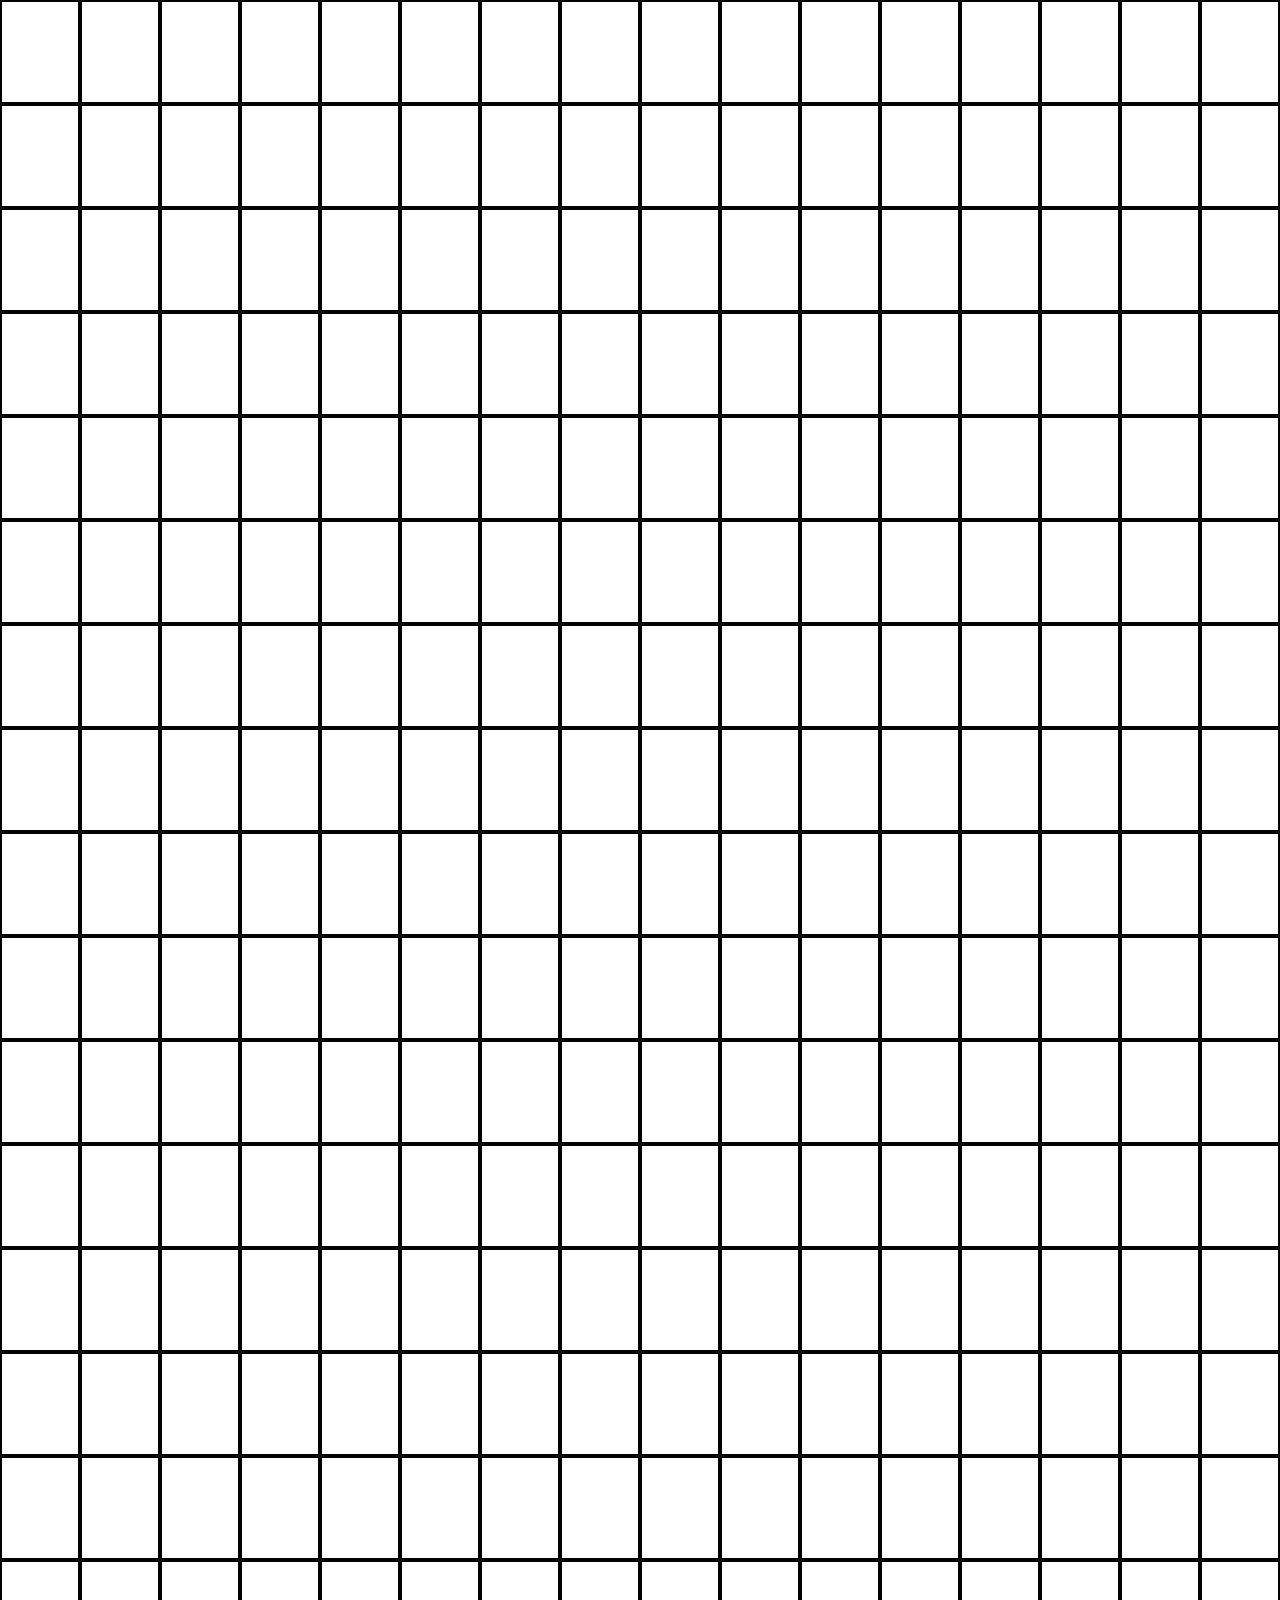
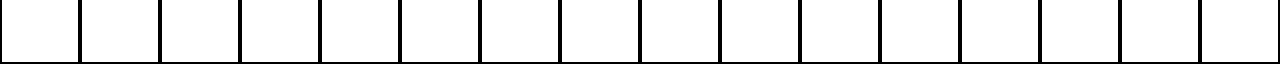
==== index.html @ 056bac78 "feat: add main grid of 16x16" ====
<!DOCTYPE html>
<html lang="en">
  <head>
    <meta charset="UTF-8" />
    <meta name="viewport" content="width=device-width, initial-scale=1.0" />
    <title>Document</title>
    <link rel="stylesheet" href="style.css" />
  </head>
  <body>
    <div id="container"></div>
  </body>
</html>

<script>
  const mainDiv = document.querySelector("#container");
  const gridSize = 16;
  let gridContainer;

  for (let i = 0; i < gridSize; i++) {
    gridContainer = document.createElement("div");
    gridContainer.style.display = "flex";

    for (let i = 0; i < gridSize; i++) {
      const gridItem = document.createElement("div");
      gridItem.style.border = "solid black 2px";
      gridItem.style.height = "100px";
      gridItem.style.flex = "1";

      gridContainer.appendChild(gridItem);
    }
    mainDiv.appendChild(gridContainer);
  }
</script>
---- style.css ----
body {
    margin: 0;
    font-family: "Poppins", sans-serif;
}

p {
    margin: 0;
}

header, .quote, .hero {
    display: flex;
    padding: 0% 25%;
}

.container {
    display: flex;
    /* height: 100vh; */
    flex-direction: column;
    justify-content: space-between;
}

header{
    justify-content: space-between;
    background-color: #1f2937;
    padding-top: 10px;
    .logo {
        font-size: 24px;
        color:#F9FAF8;
        font-weight: bold;
    }
    .links {
        display: flex;
        gap: 20px;
    }
}

.quote {
    justify-content: center;
    align-items: center;
    background-color: #E5E7EB;
    padding: 5% 25%;
    flex: 1;
    .text {
        font-size: 26px;
        font-weight:lighter;
        font-style: italic;
    }
    div {
        width: 700px;
        strong {
            display: block;
            text-align: right;
        }
    }
    
}

.hero {
    background-color: #1f2937;
    flex: 1;
    justify-content: space-between;
    align-items: center;
    gap: 20px;
    padding: 5% 25%;
    .title {
        width: 450px;
        .main-text {
            font-size: 48px;
            font-weight: bolder;
            color: #F9FAF8;
        }
        .secondary-text {
            margin-bottom: 20px;
        }
    }
    img {
        flex: 1;
        max-width: 400px;
    }
}

.secondary-text {
    font-size: 18px;
    color: #E5E7EB;
    text-decoration: none;
}

.info {
    text-align: center;
    flex: 1;
    padding: 2% 25% 6%;
    .text {
        font-size: 36px;
        font-weight: bolder;
        color: #1f2937;
        margin-bottom: 4%;
    }
    .images{
        display: flex;
        flex-wrap: wrap;
        justify-content: center;
        align-content: center;
        gap: 40px;
        div{
            width: min-content;
        }
        img {
            width: 150px;
            height: 150px;
            object-fit: cover;
            border: solid #3882f6 3px;
            border-radius: 5px;
        }
    }
}

.signup {
    display: flex;
    justify-content: center;
    padding: 5% 25%;
    flex: 1;
    div{
        display: flex;
        justify-content: space-around;
        align-items: center;
        width: 600px;
        background-color: #3882f6;
        padding: 4% 10%;
        border-radius: 5px;
        color: #E5E7EB;
        .text {
            display: flex;
            flex-direction: column;
            align-items: flex-start;
            padding: 0;
        }
        button {
            width: fit-content;
        }
        h3, p{
            margin: 0;
        }
    }
}

footer {
    padding: 1% 25%;
    text-align: center;
    background-color: #1f2937;
    p {
        color: #E5E7EB;
        margin: 0;
    }
}

button, input[type="submit"], input[type="reset"] {
	background: none;
	color: inherit;
	border: none;
	padding: 0;
	font: inherit;
	cursor: pointer;
	outline: inherit;
}

button {
    border-radius: 5px;
    font-weight: bold;
    padding: 5px 25px;
    white-space: nowrap;
    height: fit-content;
}

button.filled {
    background-color: #3882f6;
    color: #E5E7EB;
}
button.outlined {
    border: solid #E5E7EB 2px;
}
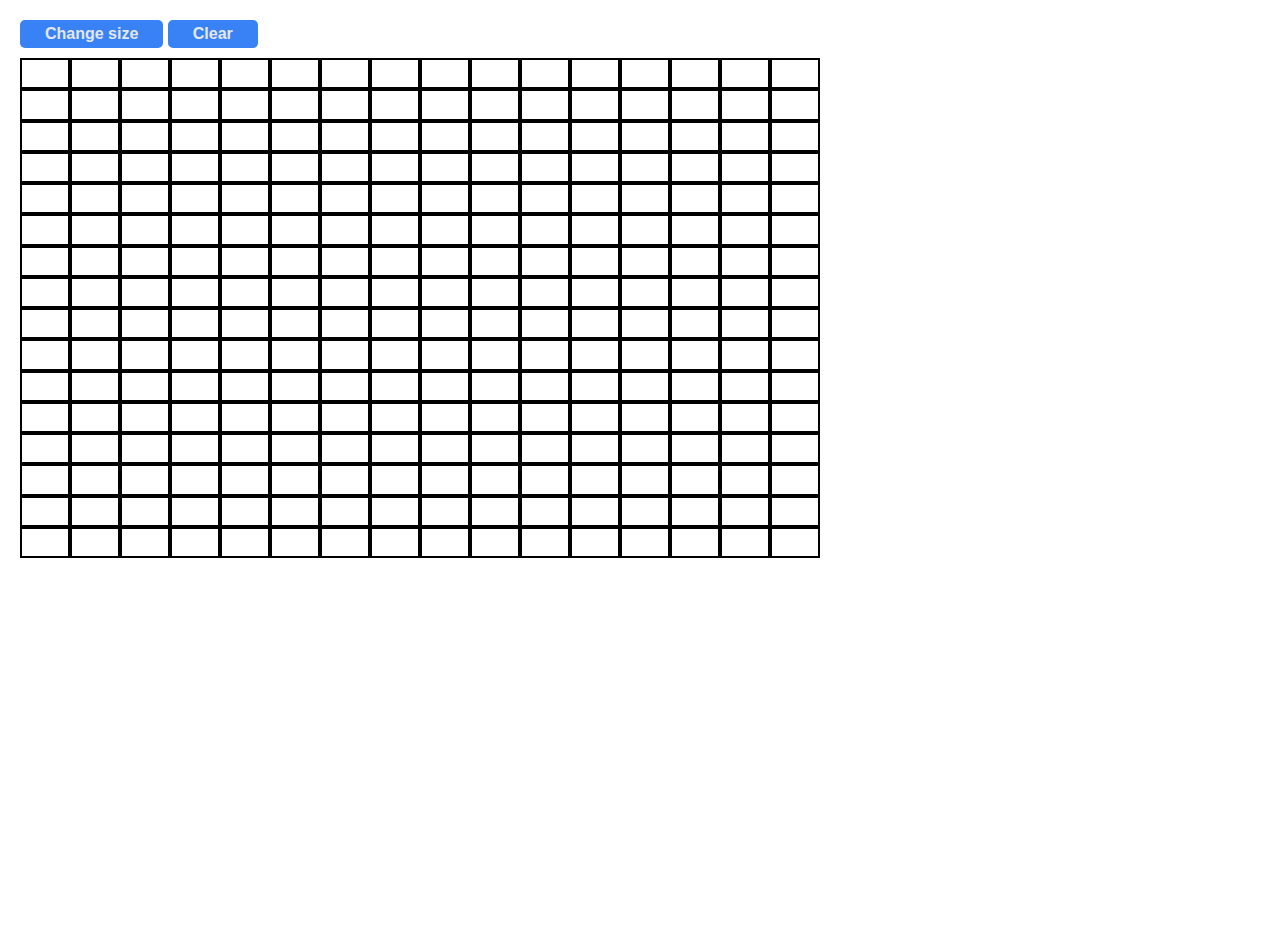
==== commit 726cdb8a: "feat: fix main grid size and added prompt for changing grid size" ====
--- a/index.html
+++ b/index.html
@@ -7,27 +7,55 @@
     <link rel="stylesheet" href="style.css" />
   </head>
   <body>
+    <div class="buttons">
+      <button class="filled" id="changeSize-btn">Change size</button>
+      <button class="filled" id="clear-btn">Clear</button>
+    </div>
     <div id="container"></div>
   </body>
 </html>
 
 <script>
   const mainDiv = document.querySelector("#container");
-  const gridSize = 16;
+  const changeSizeBtn = document.querySelector("#changeSize-btn");
+  const clearBtn = document.querySelector("#clear-btn");
+  let gridSize = 16;
   let gridContainer;
 
-  for (let i = 0; i < gridSize; i++) {
-    gridContainer = document.createElement("div");
-    gridContainer.style.display = "flex";
+  changeSizeBtn.addEventListener("click", () => {
+    gridSize = prompt("New size", 16);
+    mainDiv.innerHTML = "";
+    generateGrid();
+  });
 
+  clearBtn.addEventListener("click", () => {
+    mainDiv.innerHTML = "";
+    generateGrid();
+  });
+
+  const generateGrid = () => {
     for (let i = 0; i < gridSize; i++) {
-      const gridItem = document.createElement("div");
-      gridItem.style.border = "solid black 2px";
-      gridItem.style.height = "100px";
-      gridItem.style.flex = "1";
+      gridContainer = document.createElement("div");
+      gridContainer.className = "sub-container";
+      gridContainer.style.display = "flex";
+      gridContainer.style.maxWidth = "800px";
+      gridContainer.style.flex = "1";
 
-      gridContainer.appendChild(gridItem);
+      for (let i = 0; i < gridSize; i++) {
+        const gridItem = document.createElement("div");
+        gridItem.style.border = "solid black 2px";
+        gridItem.style.flex = "1";
+
+        gridItem.addEventListener(
+          "mouseover",
+          () => (gridItem.style.backgroundColor = "red")
+        );
+
+        gridContainer.appendChild(gridItem);
+      }
+      mainDiv.appendChild(gridContainer);
     }
-    mainDiv.appendChild(gridContainer);
-  }
+  };
+
+  generateGrid();
 </script>
--- a/style.css
+++ b/style.css
@@ -1,180 +1,41 @@
 body {
-    margin: 0;
-    font-family: "Poppins", sans-serif;
+  margin: 20px;
+  font-family: "Poppins", sans-serif;
+  height: 100vh;
 }
 
-p {
-    margin: 0;
+#container {
+  height: 500px;
+  display: flex;
+  flex-direction: column;
+  justify-content: center;
 }
 
-header, .quote, .hero {
-    display: flex;
-    padding: 0% 25%;
+.buttons {
+  margin-bottom: 10px;
 }
 
-.container {
-    display: flex;
-    /* height: 100vh; */
-    flex-direction: column;
-    justify-content: space-between;
-}
-
-header{
-    justify-content: space-between;
-    background-color: #1f2937;
-    padding-top: 10px;
-    .logo {
-        font-size: 24px;
-        color:#F9FAF8;
-        font-weight: bold;
-    }
-    .links {
-        display: flex;
-        gap: 20px;
-    }
-}
-
-.quote {
-    justify-content: center;
-    align-items: center;
-    background-color: #E5E7EB;
-    padding: 5% 25%;
-    flex: 1;
-    .text {
-        font-size: 26px;
-        font-weight:lighter;
-        font-style: italic;
-    }
-    div {
-        width: 700px;
-        strong {
-            display: block;
-            text-align: right;
-        }
-    }
-    
-}
-
-.hero {
-    background-color: #1f2937;
-    flex: 1;
-    justify-content: space-between;
-    align-items: center;
-    gap: 20px;
-    padding: 5% 25%;
-    .title {
-        width: 450px;
-        .main-text {
-            font-size: 48px;
-            font-weight: bolder;
-            color: #F9FAF8;
-        }
-        .secondary-text {
-            margin-bottom: 20px;
-        }
-    }
-    img {
-        flex: 1;
-        max-width: 400px;
-    }
-}
-
-.secondary-text {
-    font-size: 18px;
-    color: #E5E7EB;
-    text-decoration: none;
-}
-
-.info {
-    text-align: center;
-    flex: 1;
-    padding: 2% 25% 6%;
-    .text {
-        font-size: 36px;
-        font-weight: bolder;
-        color: #1f2937;
-        margin-bottom: 4%;
-    }
-    .images{
-        display: flex;
-        flex-wrap: wrap;
-        justify-content: center;
-        align-content: center;
-        gap: 40px;
-        div{
-            width: min-content;
-        }
-        img {
-            width: 150px;
-            height: 150px;
-            object-fit: cover;
-            border: solid #3882f6 3px;
-            border-radius: 5px;
-        }
-    }
-}
-
-.signup {
-    display: flex;
-    justify-content: center;
-    padding: 5% 25%;
-    flex: 1;
-    div{
-        display: flex;
-        justify-content: space-around;
-        align-items: center;
-        width: 600px;
-        background-color: #3882f6;
-        padding: 4% 10%;
-        border-radius: 5px;
-        color: #E5E7EB;
-        .text {
-            display: flex;
-            flex-direction: column;
-            align-items: flex-start;
-            padding: 0;
-        }
-        button {
-            width: fit-content;
-        }
-        h3, p{
-            margin: 0;
-        }
-    }
-}
-
-footer {
-    padding: 1% 25%;
-    text-align: center;
-    background-color: #1f2937;
-    p {
-        color: #E5E7EB;
-        margin: 0;
-    }
-}
-
-button, input[type="submit"], input[type="reset"] {
-	background: none;
-	color: inherit;
-	border: none;
-	padding: 0;
-	font: inherit;
-	cursor: pointer;
-	outline: inherit;
+button,
+input[type="submit"],
+input[type="reset"] {
+  background: none;
+  color: inherit;
+  border: none;
+  padding: 0;
+  font: inherit;
+  cursor: pointer;
+  outline: inherit;
 }
 
 button {
-    border-radius: 5px;
-    font-weight: bold;
-    padding: 5px 25px;
-    white-space: nowrap;
-    height: fit-content;
+  border-radius: 5px;
+  font-weight: bold;
+  padding: 5px 25px;
+  white-space: nowrap;
+  height: fit-content;
 }
 
 button.filled {
-    background-color: #3882f6;
-    color: #E5E7EB;
+  background-color: #3882f6;
+  color: #e5e7eb;
 }
-button.outlined {
-    border: solid #E5E7EB 2px;
-}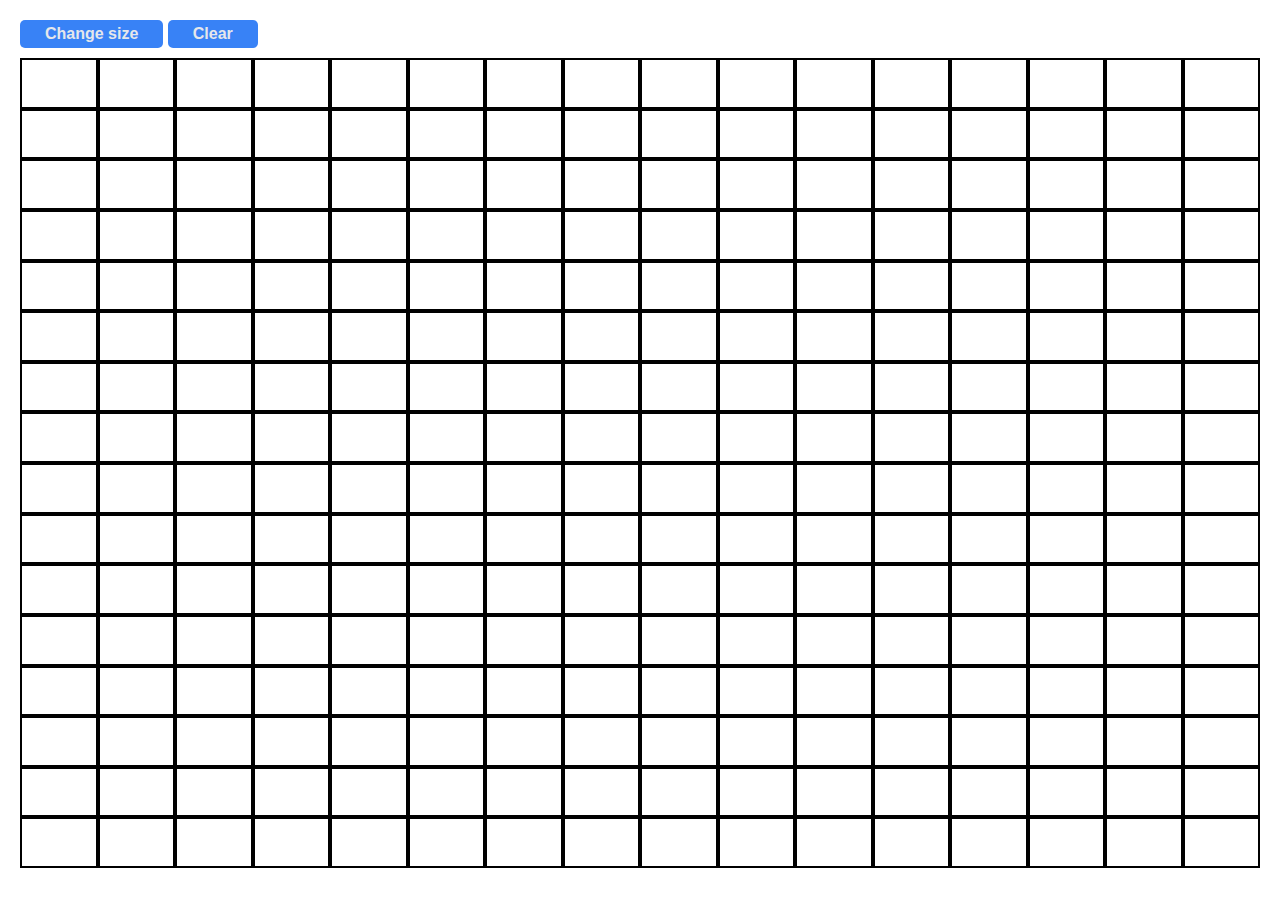
==== commit ddd949b2: "feat: add random color functionality" ====
--- a/index.html
+++ b/index.html
@@ -38,7 +38,6 @@
       gridContainer = document.createElement("div");
       gridContainer.className = "sub-container";
       gridContainer.style.display = "flex";
-      gridContainer.style.maxWidth = "800px";
       gridContainer.style.flex = "1";
 
       for (let i = 0; i < gridSize; i++) {
@@ -48,7 +47,9 @@
 
         gridItem.addEventListener(
           "mouseover",
-          () => (gridItem.style.backgroundColor = "red")
+          () =>
+            (gridItem.style.backgroundColor =
+              gridItem.style.backgroundColor || getRandomColor())
         );
 
         gridContainer.appendChild(gridItem);
@@ -57,5 +58,14 @@
     }
   };
 
+  const getRandomColor = () => {
+    let letters = "0123456789ABCDEF";
+    let color = "#";
+    for (let i = 0; i < 6; i++) {
+      color += letters[Math.floor(Math.random() * 16)];
+    }
+    return color;
+  };
+
   generateGrid();
 </script>
--- a/style.css
+++ b/style.css
@@ -1,11 +1,10 @@
 body {
   margin: 20px;
   font-family: "Poppins", sans-serif;
-  height: 100vh;
 }
 
 #container {
-  height: 500px;
+  height: 90vh;
   display: flex;
   flex-direction: column;
   justify-content: center;
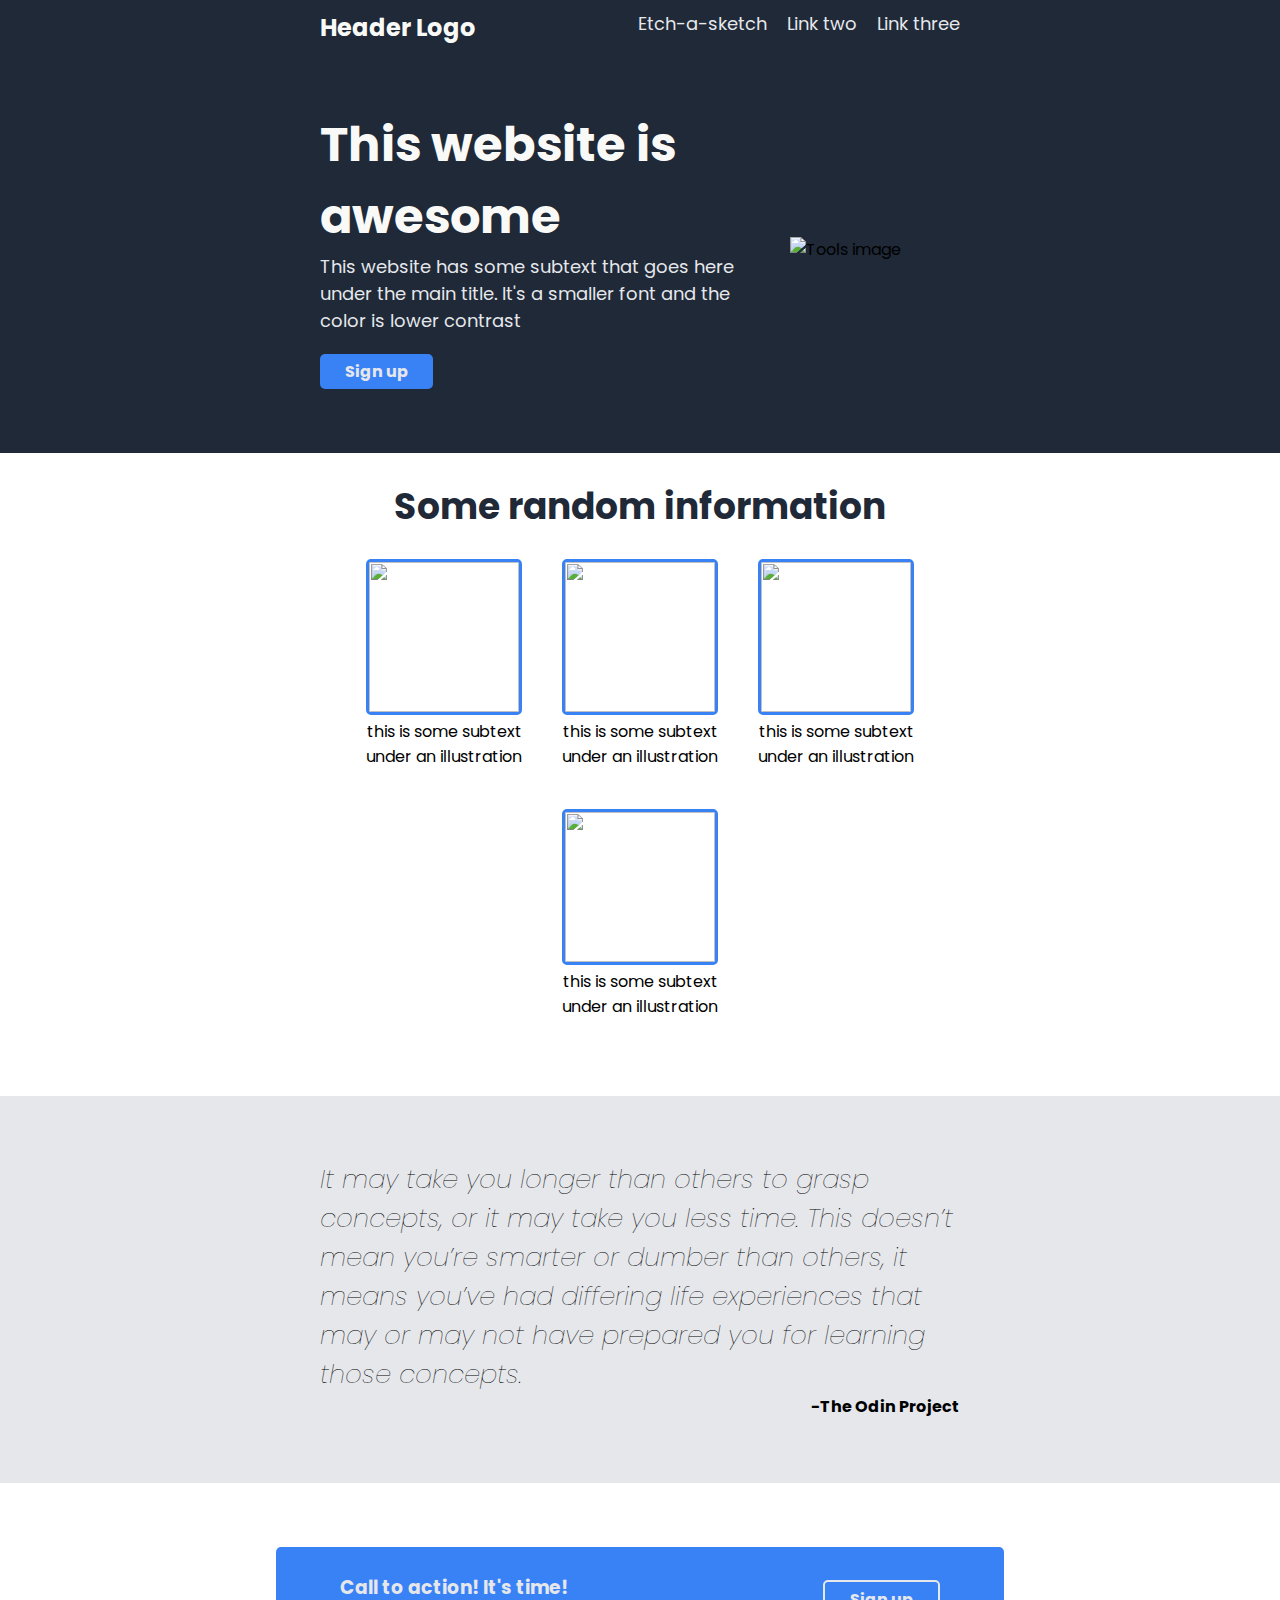
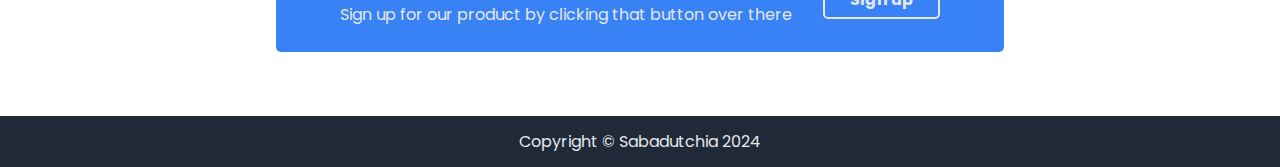
==== commit 69968eea: "feat: add etch-a-sketch project inside landing" ====
--- a/index.html
+++ b/index.html
@@ -5,67 +5,96 @@
     <meta name="viewport" content="width=device-width, initial-scale=1.0" />
     <title>Document</title>
     <link rel="stylesheet" href="style.css" />
+    <link rel="preconnect" href="https://fonts.googleapis.com" />
+    <link rel="preconnect" href="https://fonts.gstatic.com" crossorigin />
+    <link
+      href="https://fonts.googleapis.com/css2?family=Poppins:ital,wght@0,100;0,200;0,300;0,400;0,500;0,600;0,700;0,800;0,900;1,100;1,200;1,300;1,400;1,500;1,600;1,700;1,800;1,900&display=swap"
+      rel="stylesheet"
+    />
   </head>
   <body>
-    <div class="buttons">
-      <button class="filled" id="changeSize-btn">Change size</button>
-      <button class="filled" id="clear-btn">Clear</button>
+    <div class="container">
+      <header>
+        <div class="logo">Header Logo</div>
+        <div class="links">
+          <a href="etch-a-sketch/index.html" class="secondary-text"
+            >Etch-a-sketch</a
+          >
+          <a href="#" class="secondary-text">Link two</a>
+          <a href="#" class="secondary-text">Link three</a>
+        </div>
+      </header>
+      <div class="hero">
+        <div class="title">
+          <p class="main-text">This website is awesome</p>
+          <p class="secondary-text">
+            This website has some subtext that goes here under the main title.
+            It's a smaller font and the color is lower contrast
+          </p>
+          <button class="filled">Sign up</button>
+        </div>
+        <img
+          src="https://images.unsplash.com/photo-1723844944367-9332e405fd6c?q=80&w=1169&auto=format&fit=crop&ixlib=rb-4.0.3&ixid=M3wxMjA3fDB8MHxwaG90by1wYWdlfHx8fGVufDB8fHx8fA%3D%3D"
+          alt="Tools image"
+          srcset=""
+        />
+      </div>
+      <div class="info">
+        <p class="text">Some random information</p>
+        <div class="images">
+          <div>
+            <img
+              src="https://images.unsplash.com/photo-1723844944367-9332e405fd6c?q=80&w=1169&auto=format&fit=crop&ixlib=rb-4.0.3&ixid=M3wxMjA3fDB8MHxwaG90by1wYWdlfHx8fGVufDB8fHx8fA%3D%3D"
+              alt=""
+            />
+            <p>this is some subtext under an illustration</p>
+          </div>
+          <div>
+            <img
+              src="https://images.unsplash.com/photo-1723844944367-9332e405fd6c?q=80&w=1169&auto=format&fit=crop&ixlib=rb-4.0.3&ixid=M3wxMjA3fDB8MHxwaG90by1wYWdlfHx8fGVufDB8fHx8fA%3D%3D"
+              alt=""
+            />
+            <p>this is some subtext under an illustration</p>
+          </div>
+          <div>
+            <img
+              src="https://images.unsplash.com/photo-1723844944367-9332e405fd6c?q=80&w=1169&auto=format&fit=crop&ixlib=rb-4.0.3&ixid=M3wxMjA3fDB8MHxwaG90by1wYWdlfHx8fGVufDB8fHx8fA%3D%3D"
+              alt=""
+            />
+            <p>this is some subtext under an illustration</p>
+          </div>
+          <div>
+            <img
+              src="https://images.unsplash.com/photo-1723844944367-9332e405fd6c?q=80&w=1169&auto=format&fit=crop&ixlib=rb-4.0.3&ixid=M3wxMjA3fDB8MHxwaG90by1wYWdlfHx8fGVufDB8fHx8fA%3D%3D"
+              alt=""
+            />
+            <p>this is some subtext under an illustration</p>
+          </div>
+        </div>
+      </div>
+      <div class="quote">
+        <div>
+          <p class="text">
+            It may take you longer than others to grasp concepts, or it may take
+            you less time. This doesn’t mean you’re smarter or dumber than
+            others, it means you’ve had differing life experiences that may or
+            may not have prepared you for learning those concepts.
+          </p>
+          <strong>-The Odin Project</strong>
+        </div>
+      </div>
+      <div class="signup">
+        <div>
+          <div class="text">
+            <h3>Call to action! It's time!</h3>
+            <p>Sign up for our product by clicking that button over there</p>
+          </div>
+          <button class="outlined">Sign up</button>
+        </div>
+      </div>
     </div>
-    <div id="container"></div>
+    <footer>
+      <p>Copyright © Sabadutchia 2024</p>
+    </footer>
   </body>
 </html>
-
-<script>
-  const mainDiv = document.querySelector("#container");
-  const changeSizeBtn = document.querySelector("#changeSize-btn");
-  const clearBtn = document.querySelector("#clear-btn");
-  let gridSize = 16;
-  let gridContainer;
-
-  changeSizeBtn.addEventListener("click", () => {
-    gridSize = prompt("New size", 16);
-    mainDiv.innerHTML = "";
-    generateGrid();
-  });
-
-  clearBtn.addEventListener("click", () => {
-    mainDiv.innerHTML = "";
-    generateGrid();
-  });
-
-  const generateGrid = () => {
-    for (let i = 0; i < gridSize; i++) {
-      gridContainer = document.createElement("div");
-      gridContainer.className = "sub-container";
-      gridContainer.style.display = "flex";
-      gridContainer.style.flex = "1";
-
-      for (let i = 0; i < gridSize; i++) {
-        const gridItem = document.createElement("div");
-        gridItem.style.border = "solid black 2px";
-        gridItem.style.flex = "1";
-
-        gridItem.addEventListener(
-          "mouseover",
-          () =>
-            (gridItem.style.backgroundColor =
-              gridItem.style.backgroundColor || getRandomColor())
-        );
-
-        gridContainer.appendChild(gridItem);
-      }
-      mainDiv.appendChild(gridContainer);
-    }
-  };
-
-  const getRandomColor = () => {
-    let letters = "0123456789ABCDEF";
-    let color = "#";
-    for (let i = 0; i < 6; i++) {
-      color += letters[Math.floor(Math.random() * 16)];
-    }
-    return color;
-  };
-
-  generateGrid();
-</script>
--- a/style.css
+++ b/style.css
@@ -1,17 +1,158 @@
 body {
-  margin: 20px;
+  margin: 0;
   font-family: "Poppins", sans-serif;
 }
 
-#container {
-  height: 90vh;
-  display: flex;
-  flex-direction: column;
-  justify-content: center;
+p {
+  margin: 0;
 }
 
-.buttons {
-  margin-bottom: 10px;
+header,
+.quote,
+.hero {
+  display: flex;
+  padding: 0% 25%;
+}
+
+.container {
+  display: flex;
+  /* height: 100vh; */
+  flex-direction: column;
+  justify-content: space-between;
+}
+
+header {
+  justify-content: space-between;
+  background-color: #1f2937;
+  padding-top: 10px;
+  .logo {
+    font-size: 24px;
+    color: #f9faf8;
+    font-weight: bold;
+  }
+  .links {
+    display: flex;
+    gap: 20px;
+  }
+}
+
+.quote {
+  justify-content: center;
+  align-items: center;
+  background-color: #e5e7eb;
+  padding: 5% 25%;
+  flex: 1;
+  .text {
+    font-size: 26px;
+    font-weight: lighter;
+    font-style: italic;
+  }
+  div {
+    width: 700px;
+    strong {
+      display: block;
+      text-align: right;
+    }
+  }
+}
+
+.hero {
+  background-color: #1f2937;
+  flex: 1;
+  justify-content: space-between;
+  align-items: center;
+  gap: 20px;
+  padding: 5% 25%;
+  .title {
+    width: 450px;
+    .main-text {
+      font-size: 48px;
+      font-weight: bolder;
+      color: #f9faf8;
+    }
+    .secondary-text {
+      margin-bottom: 20px;
+    }
+  }
+  img {
+    flex: 1;
+    max-width: 400px;
+  }
+}
+
+.secondary-text {
+  font-size: 18px;
+  color: #e5e7eb;
+  text-decoration: none;
+}
+
+.info {
+  text-align: center;
+  flex: 1;
+  padding: 2% 25% 6%;
+  .text {
+    font-size: 36px;
+    font-weight: bolder;
+    color: #1f2937;
+    margin-bottom: 4%;
+  }
+  .images {
+    display: flex;
+    flex-wrap: wrap;
+    justify-content: center;
+    align-content: center;
+    gap: 40px;
+    div {
+      width: min-content;
+    }
+    img {
+      width: 150px;
+      height: 150px;
+      object-fit: cover;
+      border: solid #3882f6 3px;
+      border-radius: 5px;
+    }
+  }
+}
+
+.signup {
+  display: flex;
+  justify-content: center;
+  padding: 5% 25%;
+  flex: 1;
+  div {
+    display: flex;
+    justify-content: space-around;
+    align-items: center;
+    width: 600px;
+    background-color: #3882f6;
+    padding: 4% 10%;
+    border-radius: 5px;
+    color: #e5e7eb;
+    .text {
+      display: flex;
+      flex-direction: column;
+      align-items: flex-start;
+      padding: 0;
+    }
+    button {
+      width: fit-content;
+    }
+    h3,
+    p {
+      margin: 0;
+    }
+  }
+}
+
+footer {
+  padding: 1% 25%;
+  text-align: center;
+  background-color: #1f2937;
+  p {
+    color: #e5e7eb;
+    margin: 0;
+  }
 }
 
 button,
@@ -38,3 +179,6 @@
   background-color: #3882f6;
   color: #e5e7eb;
 }
+button.outlined {
+  border: solid #e5e7eb 2px;
+}
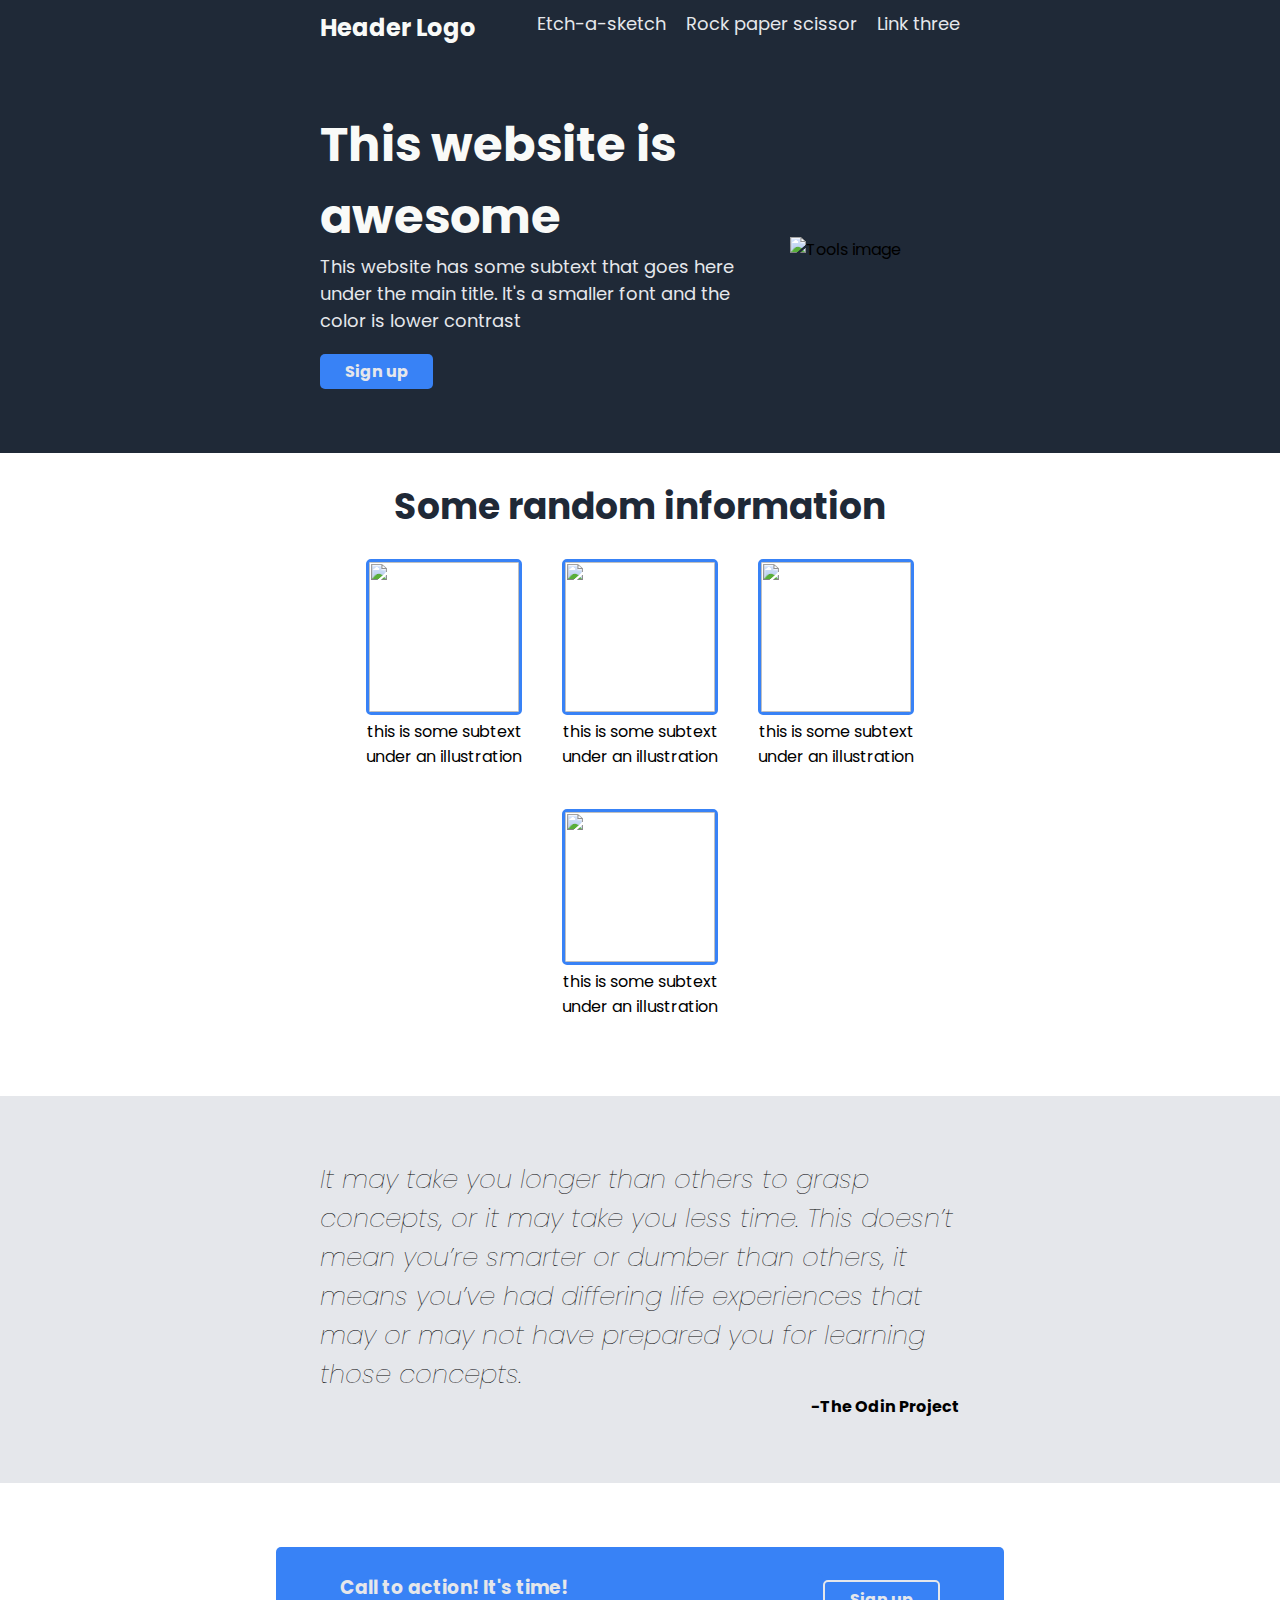
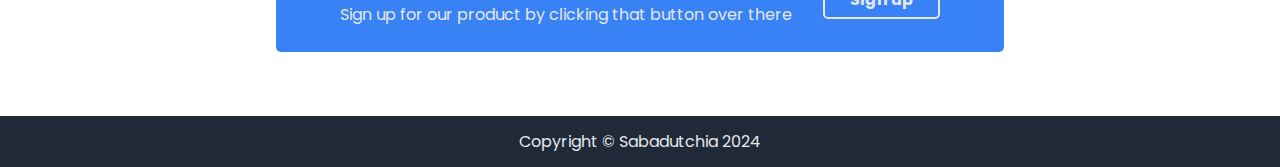
==== commit 52ad46a1: "feat: added logic for implementing 5 limit in game" ====
--- a/index.html
+++ b/index.html
@@ -20,7 +20,9 @@
           <a href="etch-a-sketch/index.html" class="secondary-text"
             >Etch-a-sketch</a
           >
-          <a href="#" class="secondary-text">Link two</a>
+          <a href="rock-paper-scissor/index.html" class="secondary-text"
+            >Rock paper scissor</a
+          >
           <a href="#" class="secondary-text">Link three</a>
         </div>
       </header>
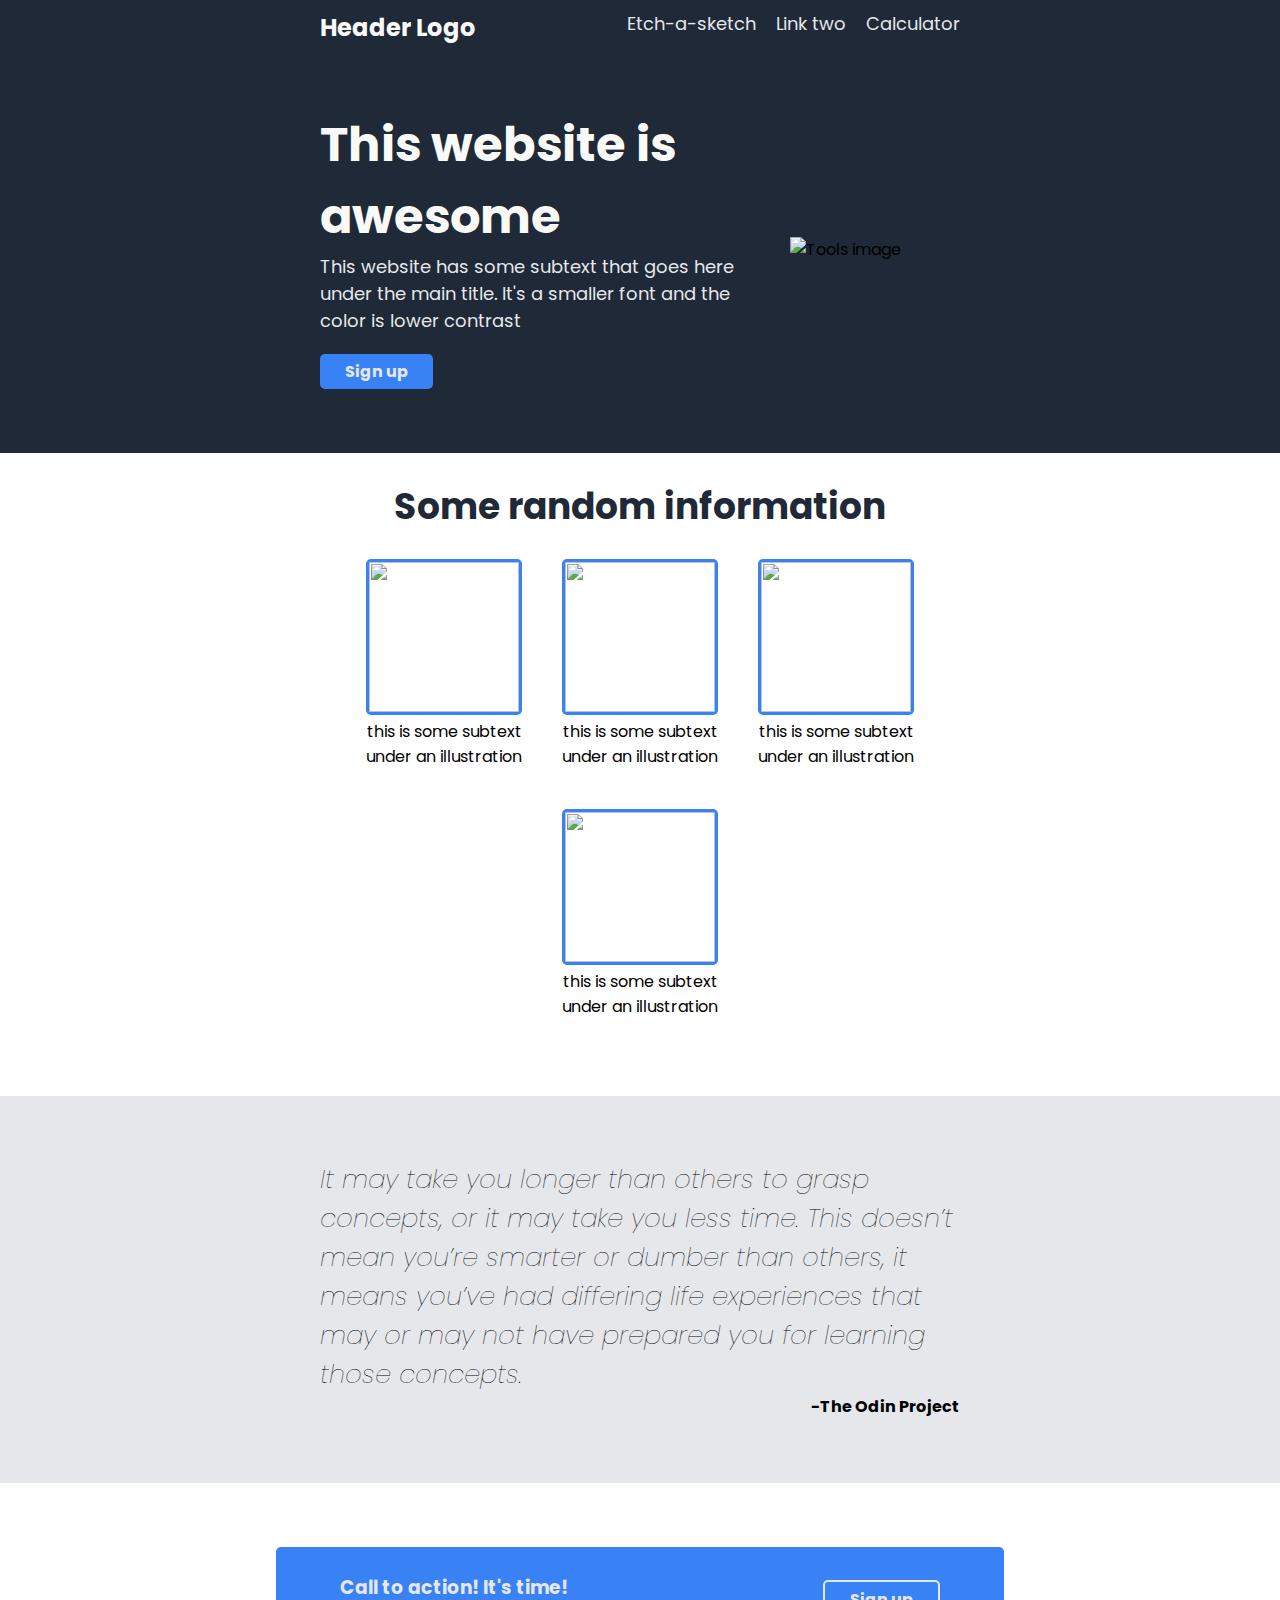
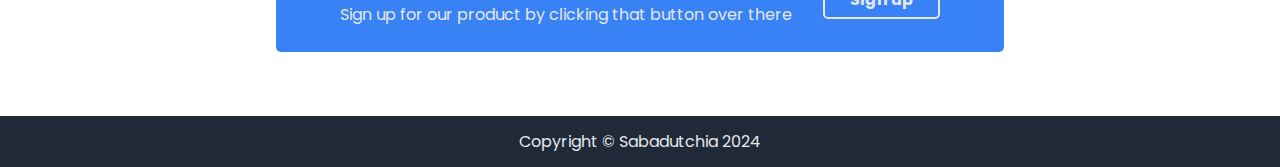
==== commit 4f6119d3: "feat: add calculator in landing page" ====
--- a/index.html
+++ b/index.html
@@ -20,10 +20,8 @@
           <a href="etch-a-sketch/index.html" class="secondary-text"
             >Etch-a-sketch</a
           >
-          <a href="rock-paper-scissor/index.html" class="secondary-text"
-            >Rock paper scissor</a
-          >
-          <a href="#" class="secondary-text">Link three</a>
+          <a href="#" class="secondary-text">Link two</a>
+          <a href="calculator/index.html" class="secondary-text">Calculator</a>
         </div>
       </header>
       <div class="hero">
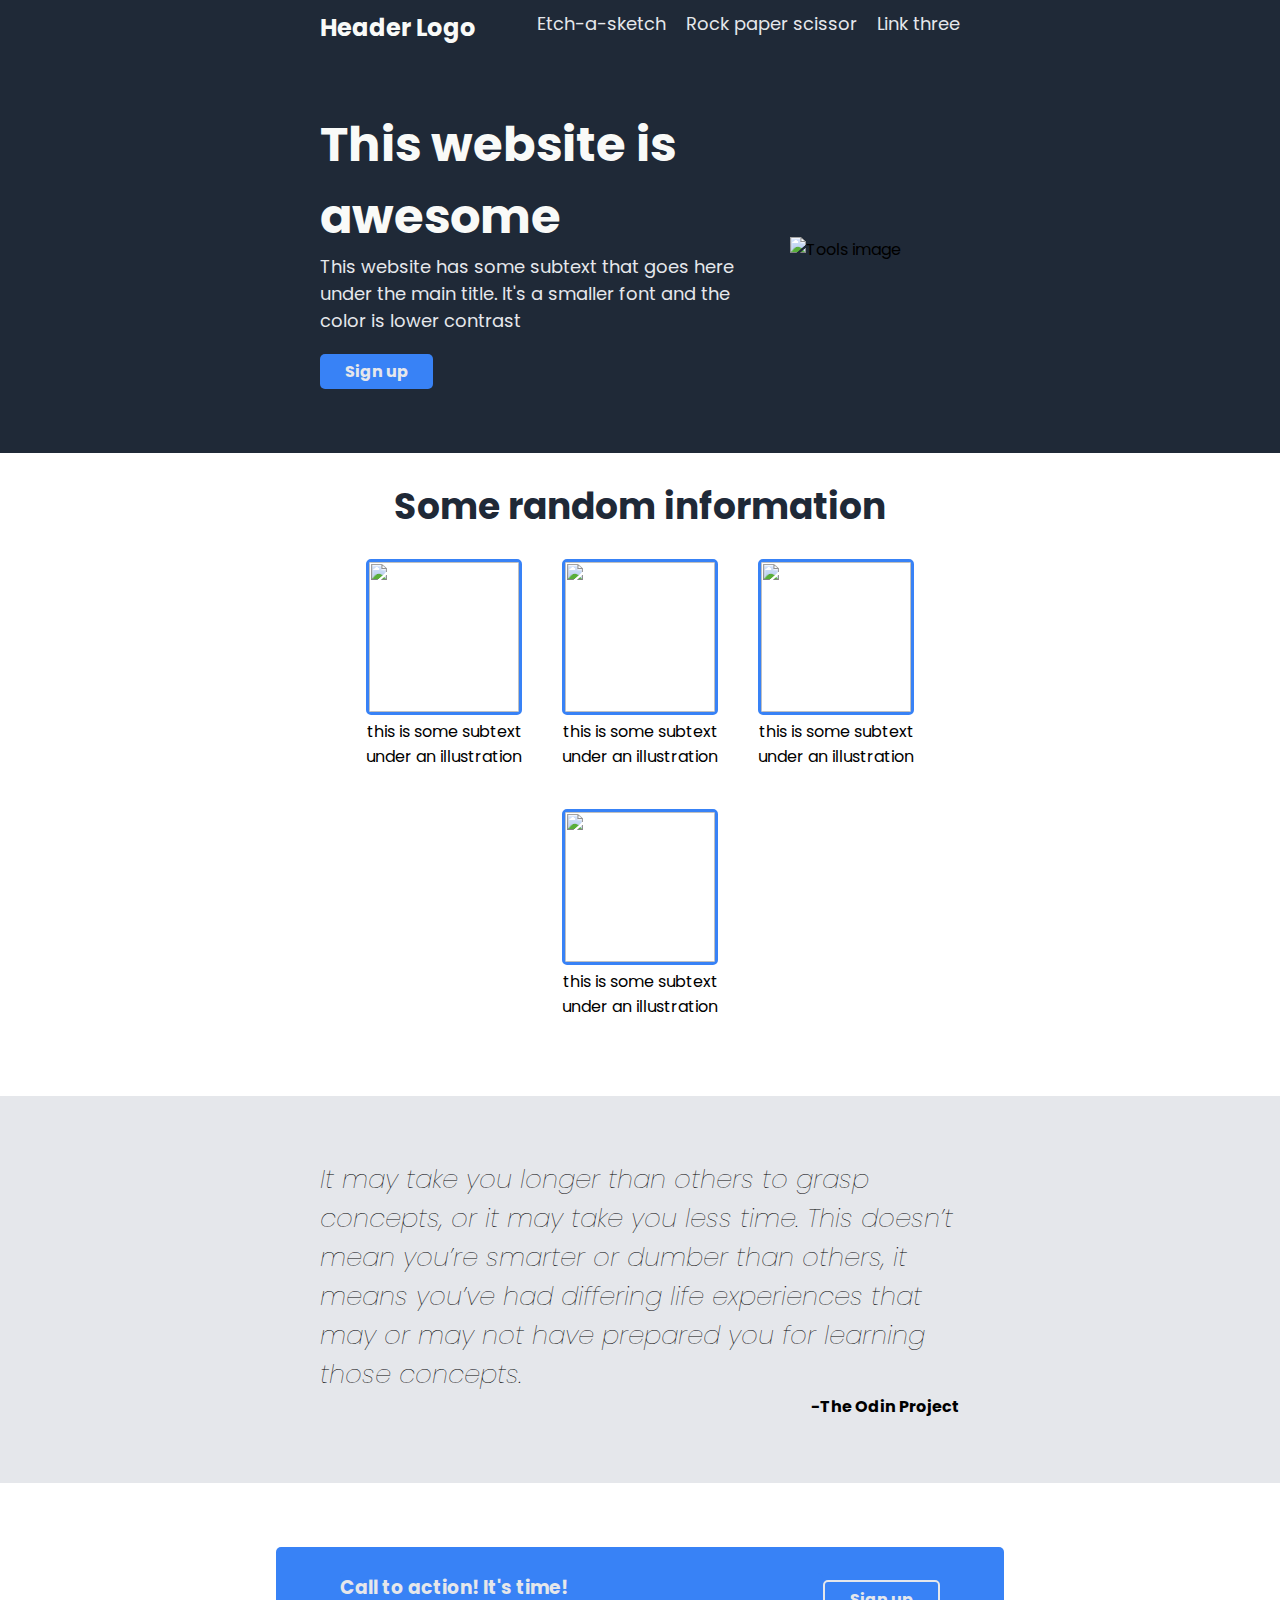
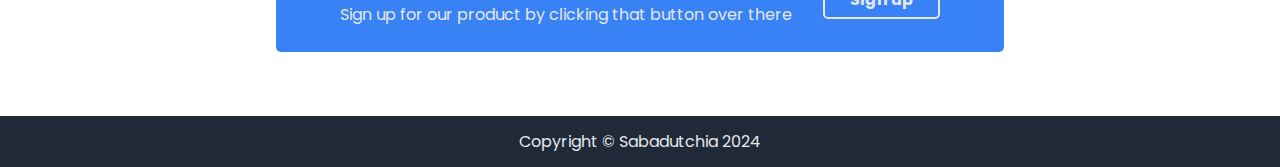
==== commit 94ecb8f4: "Merge pull request #2 from sabadutchia/feat/rock-paper-scissor" ====
--- a/index.html
+++ b/index.html
@@ -20,8 +20,10 @@
           <a href="etch-a-sketch/index.html" class="secondary-text"
             >Etch-a-sketch</a
           >
-          <a href="#" class="secondary-text">Link two</a>
-          <a href="calculator/index.html" class="secondary-text">Calculator</a>
+          <a href="rock-paper-scissor/index.html" class="secondary-text"
+            >Rock paper scissor</a
+          >
+          <a href="#" class="secondary-text">Link three</a>
         </div>
       </header>
       <div class="hero">
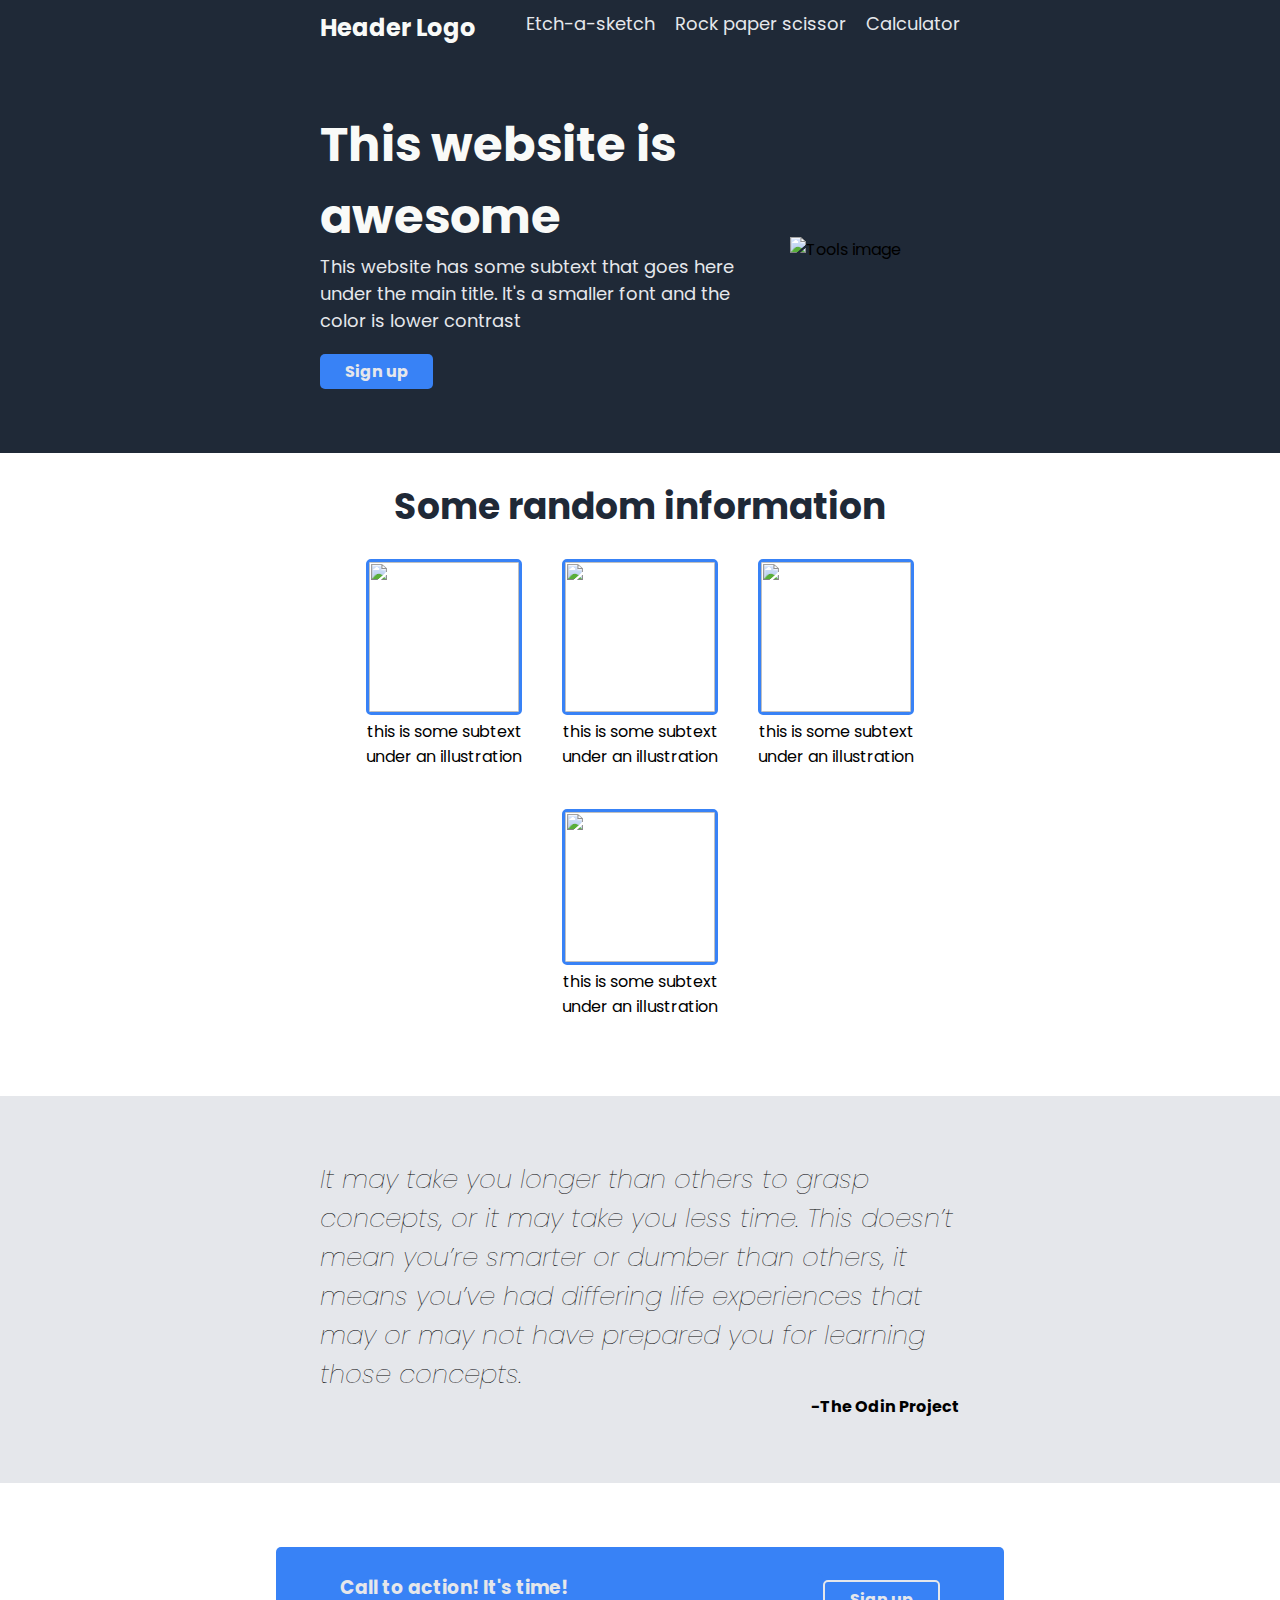
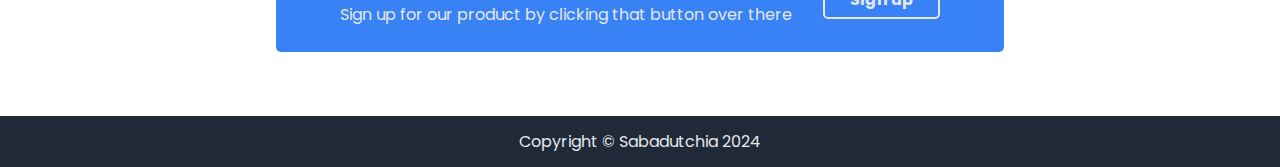
==== commit f6cac287: "feat: add (again) calculator to landing links" ====
--- a/index.html
+++ b/index.html
@@ -23,7 +23,7 @@
           <a href="rock-paper-scissor/index.html" class="secondary-text"
             >Rock paper scissor</a
           >
-          <a href="#" class="secondary-text">Link three</a>
+          <a href="calculator/index.html" class="secondary-text">Calculator</a>
         </div>
       </header>
       <div class="hero">
